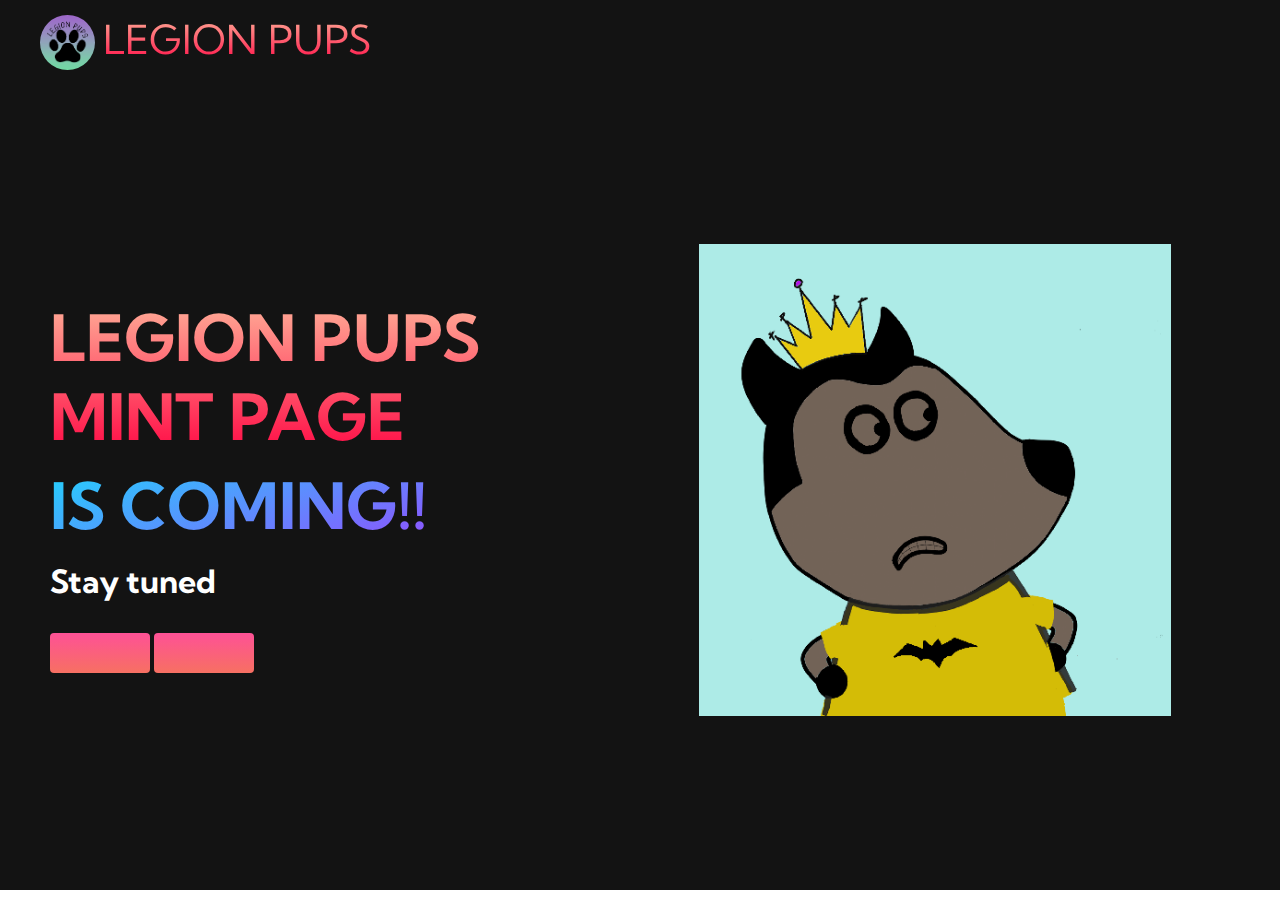
==== tech.html @ 7c4ca764 "first commit" ====
<!DOCTYPE html>
<html lang="en">
  <head>
    <meta charset="utf-8">
    <meta http-equiv="X-UA-Compatible" content="IE=edge">
    <meta name="viewport" content="width=device-width, initial-scale=1.0">
    <title>Simple website</title>
    <link rel="stylesheet" href="styles.css">
    <link rel="preconnect" href="https://fonts.googleapis.com">
<link rel="preconnect" href="https://fonts.gstatic.com" crossorigin>
<link href="https://fonts.googleapis.com/css2?family=Kumbh+Sans:wght@400;700&display=swap" rel="stylesheet">
<link	
      rel="stylesheet"	
      href="https://use.fontawesome.com/releases/v5.14.0/css/all.css"	
      integrity="sha384-HzLeBuhoNPvSl5KYnjx0BT+WB0QEEqLprO+NBkkk5gbc67FTaL7XIGa2w1L0Xbgc"	
      crossorigin="anonymous" />
  </head>
  <body>
    <!--Navbar section-->
    <nav class="navbar">
      <div class="navbar__container">
        <a href="main.html" id="navbar__logo">
          <img id="navbar__img" src="images/LegionPups_LOGO.jpg"/> 
          LEGION PUPS</a>
        <div class="navbar__toggle" id="mobile-menu">
          <span class="bar"></span>
          <span class="bar"></span>
          <span class="bar"></span>

    </nav>
    <!--Hero Section-->
    <div class="main">
      <div class="main__container">
        <div class="main__content">
        <h1>LEGION PUPS MINT PAGE </h1>
        <h2>IS COMING!! </h2>
        <p>Stay tuned</p>
        <button class="main__btn">
          <a href="https://discord.gg/6YndTYZc9n" class="social__icon--link" target="_blank">
            <i class="fab fa-discord"></i>
          </a> </button>
          <button class="main__btn">
          <a href="https://twitter.com/Legionpups" class="social__icon--link" target="_blank">
            <i class="fab fa-twitter"></i>
            </button>
      </div>
      <div class="main__img--container">
        <img src="images/LegionPups.gif" alt="LegionPupsGif" id="main__img"/> 
      </div>
      </div>
    </div>

<!--  Footer Section 
<div class="footer__container">
  <div class="social__media">
    <div class="social__media--wrap" id="footer">
      <p class="website__right"> &copy; LEGION PUPS 2022. All rights reserved</p>
      <div class="social__icons" id="FollowUs">
        <a href="https://discord.gg/6YndTYZc9n" class="social__icon--link" target="_blank">
          <i class="fab fa-discord"></i>
        </a>
        <a href="https://twitter.com/Legionpups" class="social__icon--link" target="_blank">
          <i class="fab fa-twitter"></i>
        </a>
      </div>
    </div>
  </div>
</div> -->
<script src="app.js"></script>
<noscript>You need to enable JavaScript to view the full site.</noscript>
  </body>
</html>
---- styles.css ----
* {
  box-sizing: border-box;
  margin: 0;
  padding: 0;
  font-family: 'Kumbh Sans', sans-serif;
}

.navbar {
  background: #131313;
  height: 80px;
  display: flex;
  justify-content: center;
  align-items: center;
  font-size: 1.2rem;
  position: sticky;
  top: 0;
  z-index: 999;
}

.navbar__container {
  display: flex;
  justify-content: space-between;
  height: 50px;
  z-index: 1;
  width: 100%;
  max-width: 1300px;
  margin-right: auto;
  margin-left: auto;
  padding-right: 40px;
  padding-left: 40px;
  border-radius: 50%;
}

#navbar__logo {
  background-color: #ff8177;
  background-image: linear-gradient(to top, #ff0844 0%, #ffb199 100%);
  background-size: 100%;
  -webkit-background-clip: text;
  -moz-background-clip: text;
  -webkit-text-fill-color: transparent;
  -moz-text-fill-color: transparent;
  display: flex;
  align-items: left;
  cursor: pointer;
  text-decoration: none;
  font-size: 2.5rem;
}

#navbar__img {
  height: 55px;
  width: 55px;
  border-radius: 50%;
  padding : auto auto;
  border-top: 1rem;
  margin-right: 0.5rem;
}

.navbar__menu {
  display: flex;
  align-items: center;
  list-style: none;
  text-align: center;
}

.navbar__item {
  height: 80px;
}

.navbar__links {
  color: #fff;
  display: flex;
  align-items: center;
  justify-content: center;
  text-decoration: none;
  padding: 0 1rem;
  height: 100%;
}

.navbar__btn {
  display: flex;
  justify-content: center;
  align-items: center;
  padding: 0 1rem;
  width: 100%;
}

.button {
  display: flex;
  justify-content: center;
  align-items: center;
  text-decoration: none;
  padding: 10px 20px;
  height: 100%;
  width: 100%;
  border: none;
  outline: none;
  border-radius: 4px;
  background: #f77062;
  color: #fff;
}

.button:hover {
  background: #4837ff;
  transition: all 0.3s ease;
}

.navbar__links:hover {
  color: #f77062;
  transition: all 0.3s ease;
}

@media screen and (max-width: 960px) {
  .navbar__container {
    display: flex;
    justify-content: space-between;
    height: 80px;
    z-index: 1;
    width: 100%;
    max-width: 1300px;
    padding: 0;
  }

  .navbar__menu {
    display: grid;
    grid-template-columns: auto;
    margin: 0;
    width: 100%;
    position: absolute;
    top: -1000px;
    opacity: 1;
    transition: all 0.5s ease;
    height: 50vh;
    z-index: -1;
  }

  .navbar__menu.active {
    background: #131313;
    top: 100%;
    opacity: 1;
    transition: all 0.5s ease;
    z-index: 99;
    height: 50vh;
    font-size: 1.6rem;
  }

  #navbar__logo {
    padding-left: 25px;
  }

  .navbar__toggle .bar {
    width: 25px;
    height: 3px;
    margin: 5px auto;
    transition: all 0.3s ease-in-out;
    background: #fff;
  }

  .navbar__item {
    width: 100%;
  }

  .navbar__links {
    text-align: center;
    padding: 2rem;
    width: 100%;
    display: table;
  }

  .navbar__btn {
    padding-bottom: 2rem;
  }

  .button {
    display: flex;
    justify-content: center;
    align-items: center;
    width: 80%;
    height: 80px;
    margin: 0;
  }

  #mobile-menu {
    position: absolute;
    top: 20%;
    right: 5%;
    transform: translate(5%, 20%);
  }

  .navbar__toggle .bar {
    display: block;
    cursor: pointer;
  }

  #mobile-menu.is-active .bar:nth-child(2) {
    opacity: 0;
  }

  #mobile-menu.is-active .bar:nth-child(1) {
    transform: translateY(8px) rotate(45deg);
  }

  #mobile-menu.is-active .bar:nth-child(3) {
    transform: translateY(-8px) rotate(-45deg);
  }
}

/* Main Content CSS */
.main {
  background-color: #141414;
}

.main__container {
  display: grid;
  grid-template-columns: 1fr 1fr;
  align-items: center;
  justify-self: center;
  margin: 0 auto;
  height: 90vh;
  background-color: #131313;
  z-index: 1;
  width: 100%;
  max-width: 1300px;
  padding-right: 50px;
  padding-left: 50px;
}

.main__content {
  color: #fff;
  width: 100%;
}

.main__content h1 {
  font-size: 4rem;
  background-color: #ff8177;
  background-image: linear-gradient(to top, #ff0844 0%, #ffb199 100%);
  background-size: 100%;
  -webkit-background-clip: text;
  -moz-background-clip: text;
  -webkit-text-fill-color: transparent;
  -moz-text-fill-color: transparent;
}

.main__content h2 {
  font-size: 4rem;
  margin-top: 10px;
  background-color: #ff8177;
  background-image: linear-gradient(-20deg, #b721ff 0%, #21d4fd 100%);
  background-size: 100%;
  -webkit-background-clip: text;
  -moz-background-clip: text;
  -webkit-text-fill-color: transparent;
  -moz-text-fill-color: transparent;
}

.main__content p {
  margin-top: 1rem;
  font-size: 2rem;
  font-weight: 700;
}

.main__btn {
  font-size: 1rem;
  background-image: linear-gradient(to top, #f77062 0%, #fe5196 100%);
  padding: 20px 20px;
  width: 100px;
  border: none;
  border-radius: 4px;
  color: #fff;
  margin-top: 2rem;
  cursor: pointer;
  position: relative;
  transition: all 0.35s;
  outline: none;
}

.main__btn a {
  position: relative;
  z-index: 2;
  color: #fff;
  text-decoration: none;
}

.main__btn:after {
  position: absolute;
  content: '';
  top: 0;
  left: 0;
  width: 0;
  height: 100%;
  background: #4837ff;
  transition: all 0.35s;
  border-radius: 4px;
}

.main__btn:hover {
  color: #fff;
}

.main__btn:hover:after {
  width: 100%;
}

.main__img--container {
  text-align: center;
}

#main__img {
  height: 80%;
  width: 80%;
}

/* Mobile Responsive */
@media screen and (max-width: 768px) {
  .main__container {
    display: grid;
    grid-template-columns: auto;
    align-items: center;
    justify-self: center;
    width: 100%;
    margin: 0 auto;
    height: 90vh;
  }

  .main__content {
    text-align: center;
    margin-bottom: 4rem;
  }

  .main__content h1 {
    font-size: 2.5rem;
    margin-top: 2rem;
  }

  .main__content h2 {
    font-size: 3rem;
  }

  .main__content p {
    margin-top: 1rem;
    font-size: 1.5rem;
  }
}

@media screen and (max-width: 480px) {
  .main__content h1 {
    font-size: 2rem;
    margin-top: 3rem;
  }

  .main__content h2 {
    font-size: 2rem;
  }

  .main__content p {
    margin-top: 2rem;
    font-size: 1.5rem;
  }

  .main__btn {
    padding: 12px 36px;
    margin: 2.5rem 0;
  }

  .social__btn{
    background-color: black;
    display: flex;
    justify-content: space-between;
    align-items: center;
    width: 150px;
  }
}


/* Story Section */
.story {
  background: #131313;
  display: flex;
  flex-direction: column;
  justify-content: center;
  align-items: center;
  height: 60vh;
  top:30vh;
}

.story h1 {
  background-color: #ff8177;
  background-image: linear-gradient(
    to right,
    #ff8177 0%,
    #ff867a 0%,
    #ff8c7f 21%,
    #f99185 52%,
    #cf556c 78%,
    #b12a5b 100%
  );
  background-size: 100%;
  -webkit-background-clip: text;
  -moz-background-clip: text;
  -webkit-text-fill-color: transparent;
  -moz-text-fill-color: transparent;
  margin-bottom: 5rem;
  font-size: 3rem;
}

.story__container {
  display: flex;
  justify-content: left;
  flex-wrap: wrap;
  color: #fff;
  padding-left: 12%;
  padding-right: 12%;
  line-height: 250%;
  top: 90vh;
}

.story__card h2 {
  position: absolute;
  top: 200px;
  left: 30px;
}

.story__card p {
  position: absolute;
  top: 300px;
  left: 30px;
}

@media screen and (max-width: 960px) {
  .services {
    height: 1600px;
  }

  .story__container{
    top: 1500px;
  }

  .story h1 {
    font-size: 2rem;
    margin-top: 12rem;
  }

}

@media screen and (max-width: 480px) {
  .story {
    height: 1400px;
  }

  .story h1 {
    font-size: 1.2rem;
  }

  .story__card {
    width: 300px;
  }
}


  /* Roadmap Section */
  .roadmap {
    background: #131313;
    display: flex;
    flex-direction: column;
    justify-content: center;
    align-items: center;
    height: 150vh;
    font-size: 3rem;
  }
  
  .roadmap h1 {
    background-color: #ff8177;
    background-image: linear-gradient(
      to right,
      #ff8177 0%,
      #ff867a 0%,
      #ff8c7f 21%,
      #f99185 52%,
      #cf556c 78%,
      #b12a5b 100%
    );
    
    background-size: 100%;
    -webkit-background-clip: text;
    -moz-background-clip: text;
    -webkit-text-fill-color: transparent;
    -moz-text-fill-color: transparent;
    margin-bottom: 5rem;
    font-size: 2.5rem;
    position: relative;
  }
  
  .roadmap__container {
    display: flex;
    justify-content: center;
    flex-wrap: wrap;
    color: #fff;
  }
  
  .rm__img--container {
    position: relative;
    color: #fff;
    text-align: center;
  }
  
  #rm__img {
    height: 80%;
    width: 80%;
  }
  
  @media screen and (max-width: 960px) {
    .roadmap {
      height: 1400px;
      top: 700vh;
    }
  
    .roadmap h1 {
      font-size: 3rem;
      margin-top: 12rem;
      height: auto;
    }
  }
  
  @media screen and (max-width: 480px) {
    .roadmap {
      height: 700vh;
      top: 1600vh;
      position: relative;
    }
  
    .roadmap h1 {
      font-size: 1.2rem;
      height: 60%;
    }
  
    .roadmap__container {
      height: 3800px;
      top: 2000vh;
    }
  }

/* Services Section */
.services {
  background-color: black;
  display: flex;
  flex-direction: column;
  justify-content: center;
  align-items: center;
  height: 75vh;
  top: 60vh;
}

.services h1 {
  background-color: #ff8177;
  background-image: linear-gradient(
    to right,
    #ff8177 0%,
    #ff867a 0%,
    #ff8c7f 21%,
    #f99185 52%,
    #cf556c 78%,
    #b12a5b 100%
  );
  
  background-size: 100%;
  -webkit-background-clip: text;
  -moz-background-clip: text;
  -webkit-text-fill-color: transparent;
  -moz-text-fill-color: transparent;
  margin-bottom: 5rem;
  font-size: 2.5rem;
  position: relative;
}

.services__container {
  display: flex;
  justify-content: center;
  flex-wrap: wrap;
}
.services h3 {
  background-color: #ff8177;
  background-image: linear-gradient(
    to right,
    #41729F 0%,
    #41729F 0%,
    #41729F 21%,
    #41729F 52%,
    #274472 78%,
    #274472 100%
  );
  background-size: 100%;
  -webkit-background-clip: text;
  -moz-background-clip: text;
  -webkit-text-fill-color: transparent;
  -moz-text-fill-color: transparent;
  margin-bottom: 5rem;
  font-size: 1.5rem;
  align-items: center;
}


.services__card {
  margin: 1rem;
  height: 300px;
  width: 300px;
  border-radius: 4px;
  background-image: 
    url('images/Founder.png');
  background-size: cover;
  position: relative;
  color: #fff;
}

.services__card:before {
  opacity: 0.2;
}

.services__card:nth-child(2) {
  background-image:
    url('images/CoFounder.png');
}
.services__card:nth-child(3) {
  background-image: 
    url('images/Artist.png');
}


.services__card h2 {
  position: absolute;
  top: 220px;
  left: 20px;
}

.services__card p {
  position: absolute;
  top: 250px;
  left: 20px;
}

.services__card button {
  color: #fff;
  padding: 10px 20px;
  border: none;
  outline: none;
  border-radius: 4px;
  background: #f77062;
  position: absolute;
  top: 440px;
  left: 30px;
  font-size: 1rem;
}

.services__card button:hover {
  cursor: pointer;
}

.services__card:hover {
  transform: scale(1.075);
  transition: 0.2s ease-in;
  cursor: pointer;
}


.services__container2 {
  display: flex;
  justify-content: center;
  flex-wrap: wrap;
}

.services__card2 {
  margin: 1rem;
  height: 300px;
  width: 300px;
  border-radius: 4px;
  background-image:
    url('images/ContentWriter.png');
  background-size: cover;
  position: relative;
  color: #fff;
}

.services__card2:before {
  opacity: 0.2;
}

.services__card2:nth-child(2) {
  background-image: 
    url('images/Advisor.png');
}
.services__card2:nth-child(3) {
  background-image: 
    url('images/Consultant.png');
}

.services__card2 h2 {
  position: absolute;
  top: 220px;
  left: 25px;
}

.services__card2 p {
  position: absolute;
  top: 250px;
  left: 25px;
}

.services__card2 button {
  color: #fff;
  padding: 10px 20px;
  border: none;
  outline: none;
  border-radius: 4px;
  background: #f77062;
  position: absolute;
  top: 440px;
  left: 30px;
  font-size: 1rem;
}

.services__card2 button:hover {
  cursor: pointer;
}

.services__card2:hover {
  transform: scale(1.075);
  transition: 0.2s ease-in;
  cursor: pointer;
}

@media screen and (max-width: 960px) {
  .services {
    height: 1600px;
  }

  .services h1 {
    font-size: 2rem;
    margin-top: 12rem;
  }
}

@media screen and (max-width: 480px) {
  .services {
    height: 1400px;
  }

  .services h1 {
    font-size: 1.2rem;
  }

  .services__card {
    width: 300px;
  }
}

/* Footer CSS */
.footer__container {
  background-color: #141414;
  padding: 5rem 0;
  display: flex;
  flex-direction: column;
  justify-content: center;
  align-items: center;
}

#footer__logo {
  color: #fff;
  display: flex;
  align-items: center;
  cursor: pointer;
  text-decoration: none;
  font-size: 2rem;
}

.footer__links {
  width: 100%;
  max-width: 1000px;
  display: flex;
  justify-content: center;
}

.footer__link--wrapper {
  display: flex;
}

.footer__link--items {
  display: flex;
  flex-direction: column;
  align-items: flex-start;
  margin: 16px;
  text-align: left;
  width: 160px;
  box-sizing: border-box;
}

.footer__link--items h2 {
  margin-bottom: 16px;
}

.footer__link--items > h2 {
  color: #fff;
}

.footer__link--items a {
  color: #fff;
  text-decoration: none;
  margin-bottom: 0.5rem;
}

.footer__link--items a:hover {
  color: #d0c6c6;
  transition: 0.3s ease-out;
}

/* Social Icons */
.social__icon--link {
  color: #fff;
  font-size: 40px;
}

.social__media {
  max-width: 1000px;
  width: 100%;
}

.social__media--wrap {
  display: flex;
  justify-content: space-between;
  align-items: center;
  width: 90%;
  max-width: 1000px;
  margin: 40px auto 0 auto;
}

.social__icons {
  display: flex;
  justify-content: space-between;
  align-items: center;
  width: 150px;
}

.social__logo {
  color: #fff;
  justify-self: start;
  margin-left: 20px;
  cursor: pointer;
  text-decoration: none;
  font-size: 4rem;
  display: flex;
  align-items: center;
  margin-bottom: 16px;
}

.website__rights {
  color: #fff;
}

@media screen and (max-width: 820px) {
  .footer__links {
    padding-top: 2rem;
  }

  #footer__logo {
    margin-bottom: 2rem;
  }

  .website__rights {
    margin-bottom: 2rem;
    color: #fff;
  }
  .website__right {
    font-size: 10px;
    margin-bottom: 0.2rem;
    color: #fff;
  }

  .footer__link--wrapper {
    flex-direction: column;
  }

  .social__media--wrap {
    flex-direction: column;
  }
}

@media screen and (max-width: 480px) {
  .footer__link--items {
    margin: 0;
    padding: 10px;
    width: 100%;
  }
}
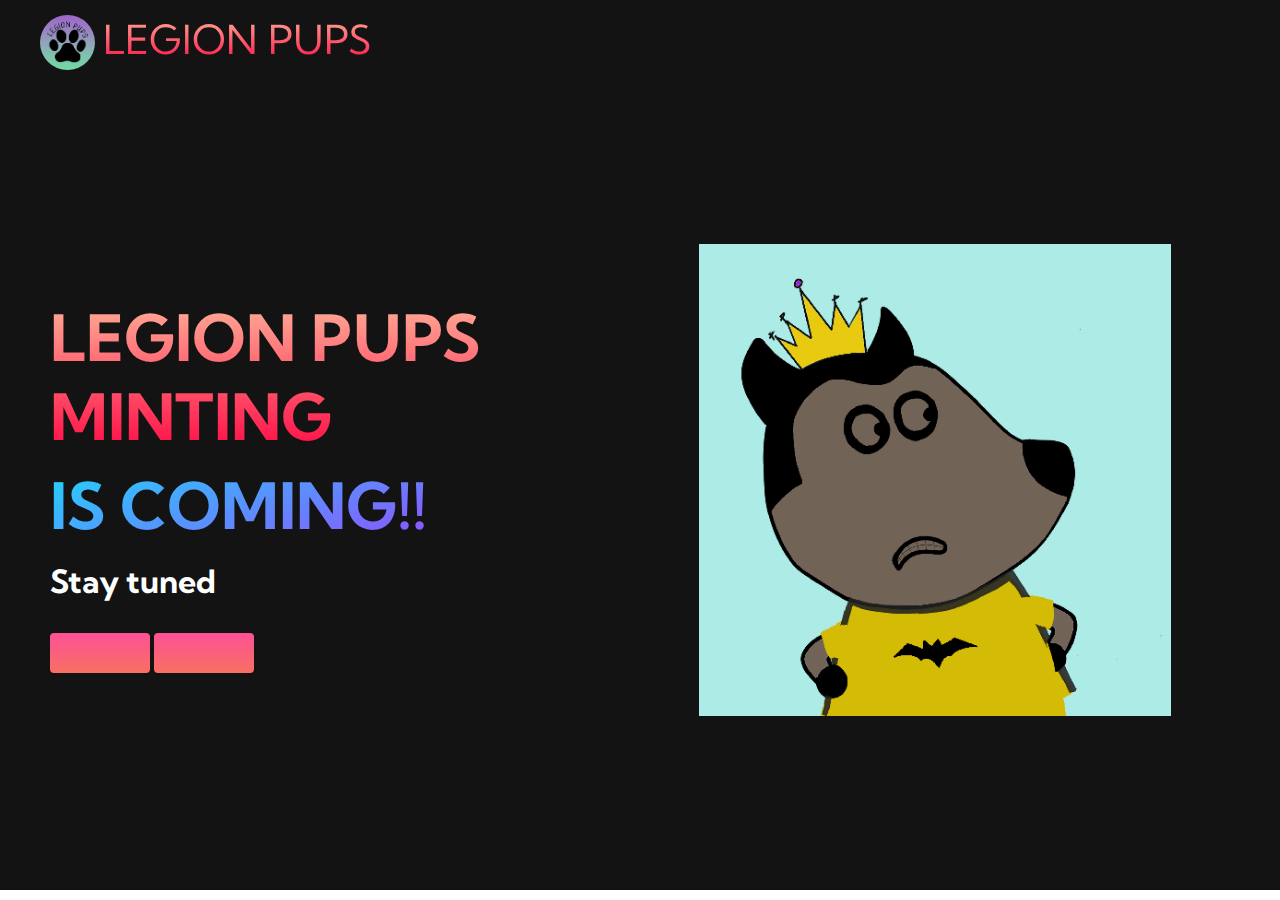
==== commit 82187d3d: "Update tech.html" ====
--- a/tech.html
+++ b/tech.html
@@ -4,7 +4,7 @@
     <meta charset="utf-8">
     <meta http-equiv="X-UA-Compatible" content="IE=edge">
     <meta name="viewport" content="width=device-width, initial-scale=1.0">
-    <title>Simple website</title>
+    <title>LegionPups Mint</title>
     <link rel="stylesheet" href="styles.css">
     <link rel="preconnect" href="https://fonts.googleapis.com">
 <link rel="preconnect" href="https://fonts.gstatic.com" crossorigin>
@@ -14,6 +14,7 @@
       href="https://use.fontawesome.com/releases/v5.14.0/css/all.css"	
       integrity="sha384-HzLeBuhoNPvSl5KYnjx0BT+WB0QEEqLprO+NBkkk5gbc67FTaL7XIGa2w1L0Xbgc"	
       crossorigin="anonymous" />
+    <link rel="shortcut icon" type="image/jpg" href="images/LegionPups_LOGO.jpg"/>
   </head>
   <body>
     <!--Navbar section-->
@@ -32,7 +33,7 @@
     <div class="main">
       <div class="main__container">
         <div class="main__content">
-        <h1>LEGION PUPS MINT PAGE </h1>
+        <h1>LEGION PUPS MINTING</h1>
         <h2>IS COMING!! </h2>
         <p>Stay tuned</p>
         <button class="main__btn">
@@ -69,4 +70,4 @@
 <script src="app.js"></script>
 <noscript>You need to enable JavaScript to view the full site.</noscript>
   </body>
-</html>+</html>
--- a/styles.css
+++ b/styles.css
@@ -463,7 +463,7 @@
     flex-direction: column;
     justify-content: center;
     align-items: center;
-    height: 150vh;
+    height: 170vh;
     font-size: 3rem;
   }
   
@@ -540,7 +540,7 @@
 
 /* Services Section */
 .services {
-  background-color: black;
+  background: #131313;
   display: flex;
   flex-direction: column;
   justify-content: center;
@@ -887,4 +887,4 @@
     padding: 10px;
     width: 100%;
   }
-}+}
